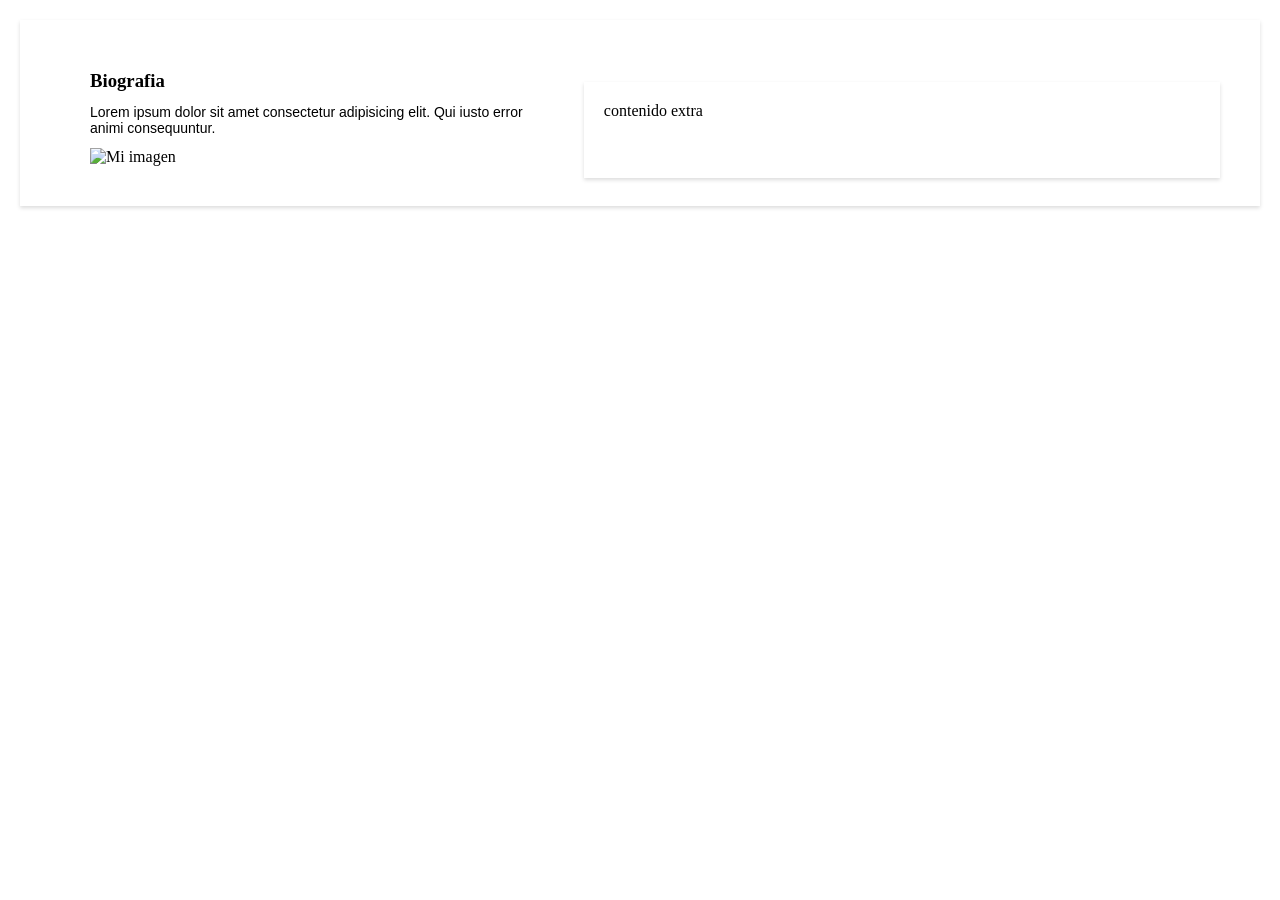
==== biografia.html @ 0b0af5f5 "archivos porfolio" ====
<!DOCTYPE html>
<html lang="en">
<head>
  <meta charset="UTF-8">
  <meta name="viewport" content="width=device-width, initial-scale=1.0">
  <link rel="stylesheet" href="main.css">
  <title>Document</title>
</head>

<body>

  <div class="contenido">

    <section class="description">
      <article>
        <h1 id="biografia">Biografia</h1>
        <p id="biotext">Lorem ipsum dolor sit amet consectetur 
        adipisicing elit. Qui iusto error animi consequuntur.
        </p>

        <div class="img">
          <figure class="contfoto">
          <img src="fotoBiografia.png" alt="Mi imagen" title="Viaje en globo">
          </figure>
        </div>

      </article>

    </section>

    <aside class="extra">contenido extra</aside>

  </div>

</body>
</html>
---- main.css ----
*{
  margin: 0;
  padding: 0;
  box-sizing: border-box;
}

.links {
  margin: 50px;
  border: 0.1rem solid;
  border-radius: 8px;
  padding:20px;
  display:flex;
  flex-direction: column;
  /*align-items: center;*/


}

.encabezado {
  display:flex;
  flex-direction: column;
  align-items: center;
  font-size: 44px;
  font-family: Helvetica, sans-serif;
  margin-bottom: 12px;
  margin-left:10px;
}

.menu {
  display:flex;
  flex-direction: column;
  align-items: center;
  background-color: white;
  font-family: Helvetica, sans-serif;
 
}

article {
  overflow: auto;
  margin:20px;
}

.nav-links {
  display:flex;
  flex-direction: column;
  list-style: none;
 
  
}

li {
  margin:12px;
}

a {
  color: black;
  font-size:20px;
}

a:hover {
  color: rgb(0, 159, 228);
}

p {
  font-family: Helvetica, sans-serif;
  font-size: 14px;
}

.contenido {
  display:flex;
  flex-direction:column;
  margin-left:30px;
  margin-top: 10px;
}

.contfoto img {
  max-width:100%;
  height: auto;
  display:block;
}

.description {
  width: 80%;
}

#biografia {
  margin-bottom: 12px;
}

#biotext {
  margin-bottom: 12px;

}
.extra {
  position: relative;
  top:12px;
  width: 100%;
  box-sizing: border-box;
  box-shadow: 0 2px 4px 0 gainsboro;
  padding: 20px;

}

#destacado {
  text-decoration: underline;
}

.blue-input:focus {
  background:rgb(0, 159, 228);
  color:white;

}

body {

    display:flex;
    flex-direction: column;
    margin:20px;
    padding:20px;
    box-sizing: border-box;
    box-shadow: 0 2px 4px 0 gainsboro; 
  }

#form-titulo {
  margin-bottom: 20px;
}

label {
  font-family: Helvetica, sans-serif;
}

/* ===================768px======================== */

@media screen and (min-width:768px){/*768 px*/

  .encabezado {
    flex-direction: row;
    text-align: center;
  }

  .menu {
    flex-direction: row;
    text-align: center;
  }

  .nav-links {
    flex-direction: row;
    gap:20px;
    margin-left: 30px;
  }

  .contenido {
    flex-direction: row;
  }

  .extra {
    margin:20px;
  }

  .links {
    flex-direction: row;
    text-align: center;
  }

  }



/* ===================992px======================== */

@media screen and (min-width:992px){}/*992 px*/


/* ===================992px======================== */

@media screen and (min-width:992px){}/*992 px*/
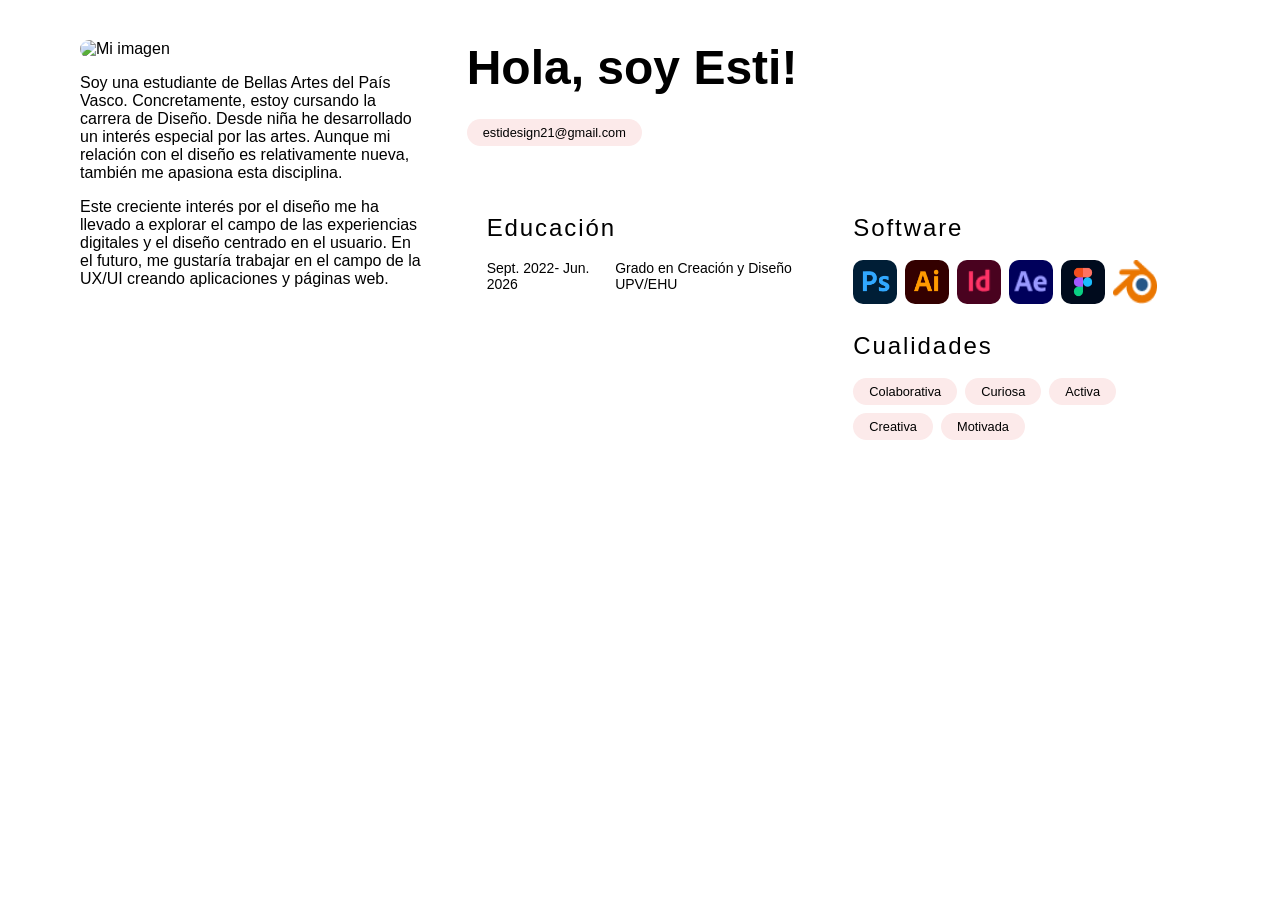
==== commit d669e7ef: "archivos actualizados" ====
--- a/biografia.html
+++ b/biografia.html
@@ -1,34 +1,83 @@
 <!DOCTYPE html>
-<html lang="en">
+<html lang="es">
 <head>
   <meta charset="UTF-8">
   <meta name="viewport" content="width=device-width, initial-scale=1.0">
   <link rel="stylesheet" href="main.css">
-  <title>Document</title>
+  <title>Biografia- Esti</title>
 </head>
 
-<body>
+<body class="bio">
 
   <div class="contenido">
 
     <section class="description">
-      <article>
-        <h1 id="biografia">Biografia</h1>
-        <p id="biotext">Lorem ipsum dolor sit amet consectetur 
-        adipisicing elit. Qui iusto error animi consequuntur.
-        </p>
+    
+        <h1 id="biografia">Hola, soy Esti!</h1>
+        <a id="correo" href="estidesign21@gmail.com">estidesign21@gmail.com</a>
+    
+    </section>
 
-        <div class="img">
+    <section class="img">
+
           <figure class="contfoto">
-          <img src="fotoBiografia.png" alt="Mi imagen" title="Viaje en globo">
+          <img src="fotoBiografia.png" alt="Mi imagen" title="foto biografia Esti">
           </figure>
-        </div>
 
-      </article>
+        <p class="biotext">Soy una estudiante de Bellas Artes del País Vasco. Concretamente, estoy cursando la carrera de Diseño. Desde niña he desarrollado un interés especial por las artes. Aunque mi relación con el diseño es relativamente nueva, también me apasiona esta disciplina.</p>
+        <p class="biotext">Este creciente interés por el diseño me ha llevado a explorar el campo de las experiencias digitales y el diseño centrado en el usuario. En el futuro, me gustaría trabajar en el campo de la UX/UI creando aplicaciones y páginas web.</p>
 
     </section>
 
-    <aside class="extra">contenido extra</aside>
+    <section class="skills">
+
+      <div class="educacion"> 
+
+          <h2 class=" subtitulo">Educación</h2>
+
+          <div class="carrera">
+
+            <p>Sept. 2022- Jun. 2026</p>
+            <p>Grado en Creación y Diseño UPV/EHU</p>
+
+          </div>
+
+      </div>
+
+      <div class="software"> 
+
+        <h2 class=" subtitulo">Software</h2>
+
+        <div class="software_icons">
+
+          <img class="icono" src="Photoshop.png" title="Ps icon">
+          <img class="icono" src="Illustrator.png" title="Ps icon">
+          <img class="icono" src="InDesign.png" title="Ps icon">
+          <img class="icono" src="After Effects.png" title="Ps icon">
+          <img class="icono" src="Figma.png" title="Ps icon">
+          <img class="icono" src="Blender.png" title="Ps icon">
+
+        </div>
+      
+      </div>
+
+      <div class="cualidades"> 
+
+        <h2 class=" subtitulo"> Cualidades</h2>
+
+        <div class="tags">
+
+          <span class="tag">Colaborativa</span>
+          <span class="tag">Curiosa</span>
+          <span class="tag">Activa</span>
+          <span class="tag">Creativa</span>
+          <span class="tag">Motivada</span>
+
+        </div>
+
+      </div>
+
+    </section>
 
   </div>
 
--- a/main.css
+++ b/main.css
@@ -4,15 +4,159 @@
   box-sizing: border-box;
 }
 
+.bio {
+
+  font-family: Helvetica, sans-serif;
+  background: white;
+  color: black;
+
+}
+
+.contenido {
+  display:flex;
+  flex-direction:column;
+  max-width: 1200px;
+  margin: 0 auto;
+  padding: 32px 20px;
+  gap: 32px;
+}
+
+.description {
+  display:flex;
+  flex-direction: column;
+  gap: 12px;
+}
+
+#biografia {
+  font-size: 3rem;
+  font-weight: 700;
+  margin-bottom: 12px;
+}
+
+#correo, .tag {
+  display:inline-block;
+  text-decoration: none;
+  font-size: 0.8rem;
+  padding: 6px 16px;
+  box-sizing: border-box;
+  border-radius: 20px;
+  background-color: rgb(252, 234, 234);
+  width: fit-content;
+ 
+  
+}
+
+.img {
+
+  display: flex;
+  flex-direction: column;
+  gap: 16px;
+}
+
+.contfoto {
+  width: 100%;
+}
+
+.contfoto img {
+  width:100%;
+  height: auto;
+  display:block;
+  border-radius: 20px;
+  object-fit: cover;
+}
+
+.tags {
+   display: flex;
+  flex-wrap: wrap;
+  gap: 8px;
+  
+}
+
+.biotext {
+
+  font-size: 1rem;
+
+}
+
+.skills {
+  display:flex;
+  flex-direction: column;
+  gap:28px;
+
+}
+
+.skills > .educacion, .software, .cualidades {
+
+  display: flex;
+  flex-direction: column;
+  gap: 12px;
+
+}
+
+.subtitulo {
+
+  font-weight: 400;
+  letter-spacing: 0.08em;
+  padding-bottom: 6px;
+  
+}
+
+.skills > * {
+
+  font-size: 1 rem;
+  
+}
+
+.skills > p {
+
+  margin-top:8px;
+  display:flex;
+  flex-direction: row;
+
+}
+
+.skills > h2 {
+
+  font-weight: 700;
+  margin-bottom: 20px;
+
+}
+
+.carrera {
+
+  display: flex;
+  flex-direction: row;
+  gap: 16px;
+
+}
+
+.software_icons {
+
+  display: flex;
+  flex-wrap: wrap;           
+  gap: 8px;
+
+}
+
+.icono {
+
+  width: 44px;
+  height: 44px;
+  border-radius: 10px;
+  display: flex;
+
+}
+
+
 .links {
-  margin: 50px;
+  margin: 25px;
   border: 0.1rem solid;
   border-radius: 8px;
-  padding:20px;
-  display:flex;
-  flex-direction: column;
-  /*align-items: center;*/
-
+  padding:8px;
+  display:flex;
+  flex-direction: column;
+  min-width: min-content;
+  text-align: center;
 
 }
 
@@ -27,78 +171,87 @@
 }
 
 .menu {
-  display:flex;
+
+  width: 100%;
+  padding:20px 32px;
+  /*display:flex;
   flex-direction: column;
   align-items: center;
   background-color: white;
-  font-family: Helvetica, sans-serif;
+  font-family: Helvetica, sans-serif;*/
  
 }
 
-article {
-  overflow: auto;
-  margin:20px;
-}
-
 .nav-links {
   display:flex;
   flex-direction: column;
   list-style: none;
- 
+  justify-content: center; 
+  font-family: Helvetica, sans-serif;
   
 }
 
 li {
-  margin:12px;
+  margin:8px;
 }
 
 a {
   color: black;
-  font-size:20px;
+  font-size:16px;
+  text-decoration: none;
+  
 }
 
 a:hover {
   color: rgb(0, 159, 228);
 }
 
+.portada {
+
+  flex:1;
+  display: flex;
+  flex-direction: column;
+
+}
+
+.portada_texto {
+
+  display: flex;
+  flex-direction: column;
+  padding: 40px 32px 32px;
+  flex: 1;
+  align-items: center;
+  font-family: Helvetica, sans-serif;
+}
+
+.titulo {
+
+  font-size: clamp(3.5rem, 12vw, 9rem);
+  font-weight: 700;
+  line-height: 1;
+  margin-bottom: 20px;
+  width: fit-content;
+}
+
+.anio {
+
+  display: flex;
+  flex-direction: row;
+  justify-content: space-between;
+  font-weight: 700;
+  width: fit-content;
+
+}
+
+.anio > p {
+
+  font-size: 1rem;
+  padding: 8px;
+}
+
 p {
   font-family: Helvetica, sans-serif;
   font-size: 14px;
-}
-
-.contenido {
-  display:flex;
-  flex-direction:column;
-  margin-left:30px;
-  margin-top: 10px;
-}
-
-.contfoto img {
-  max-width:100%;
-  height: auto;
-  display:block;
-}
-
-.description {
-  width: 80%;
-}
-
-#biografia {
-  margin-bottom: 12px;
-}
-
-#biotext {
-  margin-bottom: 12px;
-
-}
-.extra {
-  position: relative;
-  top:12px;
-  width: 100%;
-  box-sizing: border-box;
-  box-shadow: 0 2px 4px 0 gainsboro;
-  padding: 20px;
-
 }
 
 #destacado {
@@ -117,8 +270,8 @@
     flex-direction: column;
     margin:20px;
     padding:20px;
-    box-sizing: border-box;
-    box-shadow: 0 2px 4px 0 gainsboro; 
+    /*box-sizing: border-box;*/
+    /*box-shadow: 0 2px 4px 0 gainsboro; */
   }
 
 #form-titulo {
@@ -132,6 +285,75 @@
 /* ===================768px======================== */
 
 @media screen and (min-width:768px){/*768 px*/
+
+  .contenido {
+
+    display:grid;
+    grid-template-columns: 1fr 1fr 1fr;
+    grid-template-rows: auto 1fr;
+    gap: 48px 40px;
+    padding: 40px;
+    align-items: start;
+    
+  }
+
+  .img {
+    
+    grid-column: 1;
+    grid-row: 1 / 3; 
+  }
+
+  .description {
+
+    grid-column: 2;
+    grid-row: 1;
+
+  }
+
+  .skills {
+
+    grid-column: 2 / 4;         
+    grid-row: 2;
+    display: grid;
+    grid-template-columns: 1fr 1fr; 
+    gap: 28px 40px;
+    align-items: start;
+  }
+
+  .educacion {
+
+    grid-column: 1;
+
+  }
+
+  .software {
+
+    grid-column: 2;
+    grid-row: 1;
+
+  }
+
+  .cualidades {
+
+    grid-column: 2;
+    grid-row: 2;
+    
+  }
+
+  .bio {
+
+    margin:0;
+    padding:0;
+
+  }
+
+  #biotext {
+    max-width: 480px;
+  }
+
+  .contfoto {
+    max-width: 400px;
+  }
 
   .encabezado {
     flex-direction: row;
@@ -139,27 +361,48 @@
   }
 
   .menu {
+    
     flex-direction: row;
-    text-align: center;
+    
+  }
+
+  .portada {
+
+    flex-direction: row;
+
+  }
+
+  .portada_texto {
+    width: 50%;
+    
   }
 
   .nav-links {
+
     flex-direction: row;
-    gap:20px;
-    margin-left: 30px;
-  }
-
-  .contenido {
-    flex-direction: row;
-  }
-
-  .extra {
+    gap:50px;
+
+  }
+
+  a {
+
+  font-size:24px;
+  
+}
+
+.anio > p {
+
+  font-size: 1.5rem;
+}
+
+
+  .skills {
     margin:20px;
   }
 
   .links {
     flex-direction: row;
-    text-align: center;
+  
   }
 
   }
@@ -170,7 +413,19 @@
 
 @media screen and (min-width:992px){}/*992 px*/
 
+.anio > p {
+
+  padding: 16px;
+}
+
+
 
 /* ===================992px======================== */
 
-@media screen and (min-width:992px){}/*992 px*/+@media screen and (min-width:992px){}/*992 px*/
+
+.anio > p {
+
+  padding: 20px;
+}
+
